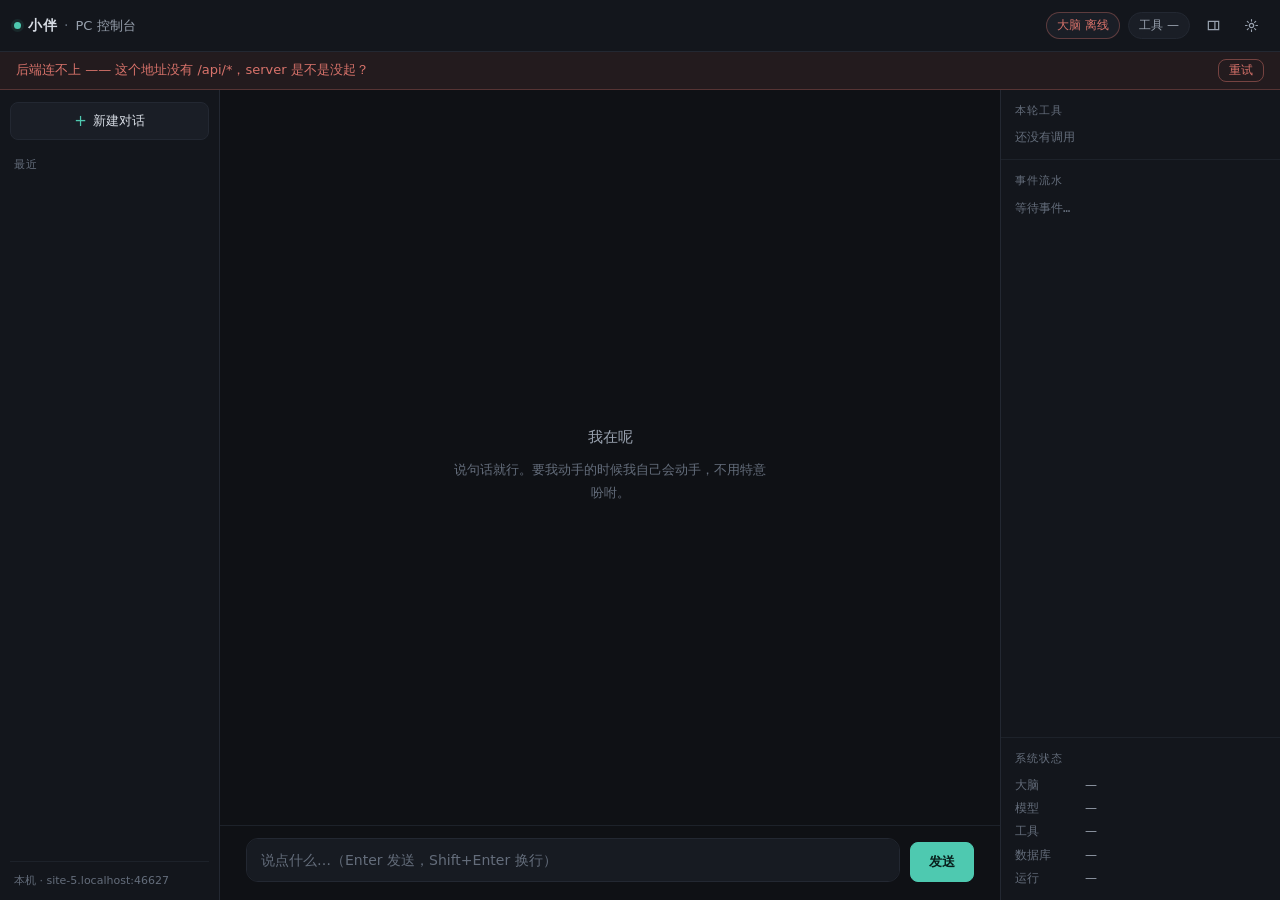
==== web/index.html @ 88ee0e14 "fix: 前端缓存导致改动不生效（no-cache头+WebView不缓存）+ 底部显示实际连接地址 + 清理测试会话" ====
<!doctype html>
<html lang="zh-CN">
<head>
<meta charset="utf-8">
<meta name="viewport" content="width=device-width, initial-scale=1">
<meta name="color-scheme" content="dark">
<title>小伴 · PC 控制台</title>
<link rel="icon" href="data:image/svg+xml,%3Csvg xmlns='http://www.w3.org/2000/svg' viewBox='0 0 16 16'%3E%3Crect width='16' height='16' rx='4' fill='%230f1115'/%3E%3Ccircle cx='8' cy='8' r='3' fill='%234ec9b0'/%3E%3C/svg%3E">
<link rel="manifest" href="./manifest.webmanifest">
<meta name="theme-color" content="#0f1115">
<meta name="mobile-web-app-capable" content="yes">
<meta name="apple-mobile-web-app-capable" content="yes">
<meta name="apple-mobile-web-app-status-bar-style" content="black-translucent">
<meta name="apple-mobile-web-app-title" content="小伴">
<link rel="apple-touch-icon" href="./apple-touch-icon.png">
<link rel="stylesheet" href="style.css">
</head>
<body>
<div id="app">

  <header class="topbar">
    <button class="icon-btn only-mobile" id="btn-sidebar" title="会话列表" aria-label="会话列表">
      <svg viewBox="0 0 16 16" width="15" height="15" aria-hidden="true"><path d="M2 4h12M2 8h12M2 12h12" stroke="currentColor" stroke-width="1.4" stroke-linecap="round"/></svg>
    </button>

    <div class="brand">
      <span class="brand-dot" aria-hidden="true"></span>
      <span class="brand-name">小伴</span>
      <span class="brand-sep">·</span>
      <span class="brand-sub">PC 控制台</span>
    </div>

    <div class="topbar-right">
      <span class="chip" id="chip-brain" title="大脑">大脑 —</span>
      <span class="chip" id="chip-tools" title="工具数">工具 —</span>
      <button class="icon-btn only-mid" id="btn-panel" title="活动面板" aria-label="活动面板">
        <svg viewBox="0 0 16 16" width="15" height="15" aria-hidden="true"><path d="M2.5 3.5h11v9h-11z M9.5 3.5v9" fill="none" stroke="currentColor" stroke-width="1.3"/></svg>
      </button>
      <button class="icon-btn" id="btn-settings" title="设置" aria-label="设置">
        <svg viewBox="0 0 16 16" width="15" height="15" aria-hidden="true"><circle cx="8" cy="8" r="2.3" fill="none" stroke="currentColor" stroke-width="1.3"/><path d="M8 1.6v1.7M8 12.7v1.7M1.6 8h1.7M12.7 8h1.7M3.5 3.5l1.2 1.2M11.3 11.3l1.2 1.2M12.5 3.5l-1.2 1.2M4.7 11.3l-1.2 1.2" stroke="currentColor" stroke-width="1.2" stroke-linecap="round"/></svg>
      </button>
    </div>
  </header>

  <div class="banner" id="banner" hidden>
    <span class="banner-text" id="banner-text"></span>
    <button class="banner-btn" id="banner-retry">重试</button>
  </div>

  <main class="layout">

    <aside class="sidebar" id="sidebar">
      <button class="new-btn" id="btn-new">
        <span class="plus" aria-hidden="true">+</span> 新建对话
      </button>
      <div class="side-label">最近</div>
      <div class="session-list" id="session-list"></div>
      <div class="side-foot" id="side-foot">连接中…</div>
    </aside>

    <section class="chat">
      <div class="stream" id="stream"></div>
      <div class="composer">
        <textarea id="input" rows="1" placeholder="说点什么…（Enter 发送，Shift+Enter 换行）" autocomplete="off"></textarea>
        <div class="composer-actions">
          <button class="btn ghost" id="btn-stop" hidden>停止</button>
          <button class="btn primary" id="btn-send">发送</button>
        </div>
      </div>
    </section>

    <aside class="panel" id="panel">
      <section class="panel-sec">
        <h3>本轮工具</h3>
        <div class="panel-list" id="panel-tools"><div class="panel-empty">还没有调用</div></div>
      </section>
      <section class="panel-sec grow">
        <h3>事件流水</h3>
        <div class="panel-list log" id="event-log"><div class="panel-empty">等待事件…</div></div>
      </section>
      <section class="panel-sec">
        <h3>系统状态</h3>
        <dl class="kv" id="sys-info">
          <dt>大脑</dt><dd id="kv-provider">—</dd>
          <dt>模型</dt><dd id="kv-model">—</dd>
          <dt>工具</dt><dd id="kv-tools">—</dd>
          <dt>数据库</dt><dd id="kv-db">—</dd>
          <dt>运行</dt><dd id="kv-uptime">—</dd>
        </dl>
      </section>
    </aside>

  </main>
</div>

<div class="drawer-mask" id="drawer-mask" hidden></div>

<aside class="drawer" id="settings" aria-hidden="true">
  <div class="drawer-head">
    <span>设置</span>
    <button class="icon-btn" id="btn-settings-close" title="关闭" aria-label="关闭">
      <svg viewBox="0 0 16 16" width="14" height="14" aria-hidden="true"><path d="M3.5 3.5l9 9M12.5 3.5l-9 9" stroke="currentColor" stroke-width="1.4" stroke-linecap="round"/></svg>
    </button>
  </div>

  <div class="drawer-body">
    <label class="field">
      <span class="field-label">模型</span>
      <input id="cfg-model" list="model-options" placeholder="任意模型名，例如 deepseek/deepseek-flash" spellcheck="false">
      <datalist id="model-options">
        <option value="deepseek/deepseek-flash"></option>
        <option value="deepseek/deepseek-chat"></option>
        <option value="qwen2.5:7b"></option>
        <option value="gpt-4o-mini"></option>
      </datalist>
    </label>

    <div class="field">
      <span class="field-label">推理档位</span>
      <div class="seg" id="seg-reasoning">
        <button type="button" data-reasoning="none">none</button>
        <button type="button" data-reasoning="high">high</button>
        <button type="button" data-reasoning="max">max</button>
      </div>
    </div>

    <label class="field">
      <span class="field-label">访问令牌 <em>（留空 = 不带 X-PC-Token）</em></span>
      <input id="cfg-token" placeholder="server.auth_token" spellcheck="false" autocomplete="off">
    </label>

    <div class="field">
      <span class="field-label">当前</span>
      <dl class="kv">
        <dt>provider</dt><dd id="cfg-provider">—</dd>
        <dt>模型</dt><dd id="cfg-model-cur">—</dd>
        <dt>工具</dt><dd id="cfg-tools">—</dd>
        <dt>数据库</dt><dd id="cfg-db">—</dd>
      </dl>
    </div>

    <button class="btn primary wide" id="btn-save">保存</button>
    <p class="hint">只改大脑的模型与推理档位，其它配置请手改 <code>config/config.json</code>。</p>

    <div class="field">
      <span class="field-label">GitHub 账户 <span id="gh-status" class="muted" style="float:right;font-size:11px">读取中…</span></span>
      <div class="muted" id="gh-hint" style="font-size:11px;margin-top:4px"></div>
    </div>

    <div class="field">
      <span class="field-label">搜 GitHub 插件</span>
      <div class="plugin-install-row">
        <input id="gh-search" placeholder="关键词，如 memory / voice / esp32" spellcheck="false" autocomplete="off">
        <button class="btn primary" id="btn-gh-search">搜索</button>
      </div>
      <div class="plugin-list" id="gh-results"><div class="muted">输入关键词搜 GitHub 上的开源插件</div></div>
    </div>

    <div class="field">
      <span class="field-label">插件市场 <button class="link-btn" id="btn-market-refresh" type="button" style="float:right;font-size:11px;background:none;border:none;color:#4ec9b0;cursor:pointer">刷新</button></span>
      <div class="plugin-list" id="market-list"><div class="muted">点「刷新」加载开源插件</div></div>
    </div>

    <div class="field">
      <span class="field-label">GitHub 插件（手动安装）</span>
      <div class="plugin-install-row">
        <input id="plugin-spec" placeholder="owner/repo 或 GitHub 链接" spellcheck="false" autocomplete="off">
        <button class="btn primary" id="btn-plugin-install">安装</button>
      </div>
      <div class="plugin-list" id="plugin-list"><div class="muted">还没有安装任何插件</div></div>
    </div>
  </div>
</aside>

<div class="toast" id="toast" hidden></div>

<script>
  if ('serviceWorker' in navigator) {
    window.addEventListener('load', function () {
      navigator.serviceWorker.register('./sw.js').catch(function () {});
    });
  }
</script>
<script src="app.js"></script>
</body>
</html>
---- web/style.css ----
/* 小伴 · PC 控制台 —— 深色，青绿主色，无渐变无毛玻璃 */

:root {
  --bg:            #0f1115;
  --bg-rail:       #13161c;
  --bg-panel:      #14171e;
  --bg-raise:      #1a1e26;
  --bg-hover:      #1f242e;
  --bg-input:      #171b22;

  --line:          #232832;
  --line-soft:     #1d222a;

  --fg:            #d7dce4;
  --fg-dim:        #98a1ae;
  --fg-faint:      #646d7b;

  --accent:        #4ec9b0;
  --accent-soft:   #2a4f49;
  --accent-wash:   rgba(78, 201, 176, 0.10);
  --warn:          #d9a05b;
  --danger:        #d9736b;
  --danger-wash:   rgba(217, 115, 107, 0.10);

  --r:             12px;
  --r-sm:          8px;
  --font:          system-ui, "Microsoft YaHei", "PingFang SC", sans-serif;
  --mono:          ui-monospace, "Cascadia Mono", Consolas, monospace;

  --sidebar-w:     220px;
  --panel-w:       280px;
}

* { box-sizing: border-box; }

html, body {
  height: 100%;
  margin: 0;
}

body {
  background: var(--bg);
  color: var(--fg);
  font-family: var(--font);
  font-size: 14px;
  line-height: 1.6;
  -webkit-font-smoothing: antialiased;
  overflow: hidden;
}

button { font-family: inherit; font-size: inherit; color: inherit; cursor: pointer; }
h1, h2, h3 { margin: 0; font-weight: 600; }
code { font-family: var(--mono); font-size: 0.92em; }

#app {
  display: flex;
  flex-direction: column;
  height: 100%;
}

/* ---------------------------------------------------------------- 顶栏 */

.topbar {
  flex: 0 0 auto;
  display: flex;
  align-items: center;
  gap: 10px;
  height: 52px;
  padding: 0 14px;
  background: var(--bg-rail);
  border-bottom: 1px solid var(--line);
}

.brand {
  display: flex;
  align-items: baseline;
  gap: 7px;
  margin-right: auto;
  min-width: 0;
}

.brand-dot {
  width: 7px; height: 7px;
  border-radius: 50%;
  background: var(--accent);
  align-self: center;
  box-shadow: 0 0 0 3px var(--accent-wash);
}

.brand-name { font-weight: 600; letter-spacing: 0.5px; }
.brand-sep  { color: var(--fg-faint); }
.brand-sub  { color: var(--fg-dim); font-size: 13px; }

.topbar-right {
  display: flex;
  align-items: center;
  gap: 8px;
}

.chip {
  font-size: 12px;
  color: var(--fg-dim);
  background: var(--bg-raise);
  border: 1px solid var(--line);
  border-radius: 999px;
  padding: 3px 10px;
  white-space: nowrap;
  max-width: 210px;
  overflow: hidden;
  text-overflow: ellipsis;
}
.chip.ok  { color: var(--accent); border-color: var(--accent-soft); }
.chip.bad { color: var(--danger); border-color: rgba(217,115,107,0.35); }

.icon-btn {
  display: inline-flex;
  align-items: center;
  justify-content: center;
  width: 30px; height: 30px;
  background: transparent;
  border: 1px solid transparent;
  border-radius: var(--r-sm);
  color: var(--fg-dim);
}
.icon-btn:hover { background: var(--bg-hover); color: var(--fg); }

/* ---------------------------------------------------------------- 断线横幅 */

.banner {
  flex: 0 0 auto;
  display: flex;
  align-items: center;
  gap: 10px;
  padding: 7px 16px;
  background: var(--danger-wash);
  border-bottom: 1px solid rgba(217,115,107,0.28);
  color: var(--danger);
  font-size: 13px;
}
.banner[hidden] { display: none; }
.banner-text { flex: 1; min-width: 0; }
.banner-btn {
  background: transparent;
  border: 1px solid rgba(217,115,107,0.45);
  border-radius: var(--r-sm);
  color: var(--danger);
  padding: 2px 10px;
  font-size: 12px;
}
.banner-btn:hover { background: rgba(217,115,107,0.16); }

/* ---------------------------------------------------------------- 三栏 */

.layout {
  flex: 1 1 auto;
  display: grid;
  grid-template-columns: var(--sidebar-w) minmax(0, 1fr) var(--panel-w);
  min-height: 0;
}

/* ---------------------------------------------------------------- 左栏 */

.sidebar {
  display: flex;
  flex-direction: column;
  min-height: 0;
  background: var(--bg-rail);
  border-right: 1px solid var(--line);
  padding: 12px 10px 8px;
}

.new-btn {
  display: flex;
  align-items: center;
  justify-content: center;
  gap: 6px;
  width: 100%;
  padding: 9px 10px;
  background: var(--bg-raise);
  border: 1px solid var(--line);
  border-radius: var(--r-sm);
  color: var(--fg);
  font-size: 13px;
}
.new-btn:hover { background: var(--bg-hover); border-color: var(--accent-soft); color: var(--accent); }
.new-btn .plus { font-size: 15px; line-height: 1; color: var(--accent); }

.side-label {
  margin: 16px 4px 6px;
  font-size: 11px;
  letter-spacing: 1px;
  color: var(--fg-faint);
  text-transform: uppercase;
}

.session-list {
  flex: 1 1 auto;
  overflow-y: auto;
  min-height: 0;
  margin: 0 -4px;
  padding: 0 4px;
}

.session-item {
  display: flex;
  align-items: center;
  gap: 6px;
  padding: 8px 9px;
  margin-bottom: 2px;
  border-radius: var(--r-sm);
  border: 1px solid transparent;
  cursor: pointer;
  color: var(--fg-dim);
  font-size: 13px;
}
.session-item:hover { background: var(--bg-hover); color: var(--fg); }
.session-item.active {
  background: var(--accent-wash);
  border-color: var(--accent-soft);
  color: var(--fg);
}
.session-item .st {
  flex: 1 1 auto;
  min-width: 0;
  overflow: hidden;
  text-overflow: ellipsis;
  white-space: nowrap;
}
.session-item .sm {
  flex: 0 0 auto;
  font-size: 11px;
  color: var(--fg-faint);
}
.session-item .del {
  flex: 0 0 auto;
  width: 18px; height: 18px;
  display: none;
  align-items: center;
  justify-content: center;
  border: 0; background: transparent;
  border-radius: 4px;
  color: var(--fg-faint);
  font-size: 14px;
  line-height: 1;
}
.session-item:hover .del { display: flex; }
.session-item .del:hover { background: rgba(217,115,107,0.18); color: var(--danger); }

.side-foot {
  flex: 0 0 auto;
  padding: 10px 4px 2px;
  font-size: 11px;
  color: var(--fg-faint);
  border-top: 1px solid var(--line-soft);
  margin-top: 8px;
  overflow: hidden;
  text-overflow: ellipsis;
  white-space: nowrap;
}

/* ---------------------------------------------------------------- 中栏 */

.chat {
  display: flex;
  flex-direction: column;
  min-width: 0;
  min-height: 0;
  background: var(--bg);
}

.stream {
  flex: 1 1 auto;
  overflow-y: auto;
  padding: 22px 26px 8px;
  min-height: 0;
  scroll-behavior: smooth;
}

.empty {
  height: 100%;
  display: flex;
  flex-direction: column;
  align-items: center;
  justify-content: center;
  gap: 10px;
  color: var(--fg-faint);
  text-align: center;
}
.empty .empty-title { font-size: 15px; color: var(--fg-dim); }
.empty .empty-sub { font-size: 12.5px; max-width: 320px; line-height: 1.8; }

.row { display: flex; margin-bottom: 12px; }
.row.user { justify-content: flex-end; }
.row.bot  { justify-content: flex-start; }

/* 气泡：小伴没有头像框，就是一段浅底的话 */
.bubble {
  max-width: 72%;
  padding: 9px 14px;
  border-radius: var(--r);
  white-space: pre-wrap;
  word-break: break-word;
  overflow-wrap: anywhere;
}
.row.bot .bubble {
  background: var(--bg-raise);
  color: var(--fg);
  border-bottom-left-radius: 4px;
}
.row.user .bubble {
  background: var(--accent-wash);
  border: 1px solid var(--accent-soft);
  color: #d9efe9;
  border-bottom-right-radius: 4px;
}
.bubble:empty::after {
  content: "";
  display: inline-block;
  width: 6px; height: 14px;
  vertical-align: -2px;
  background: var(--accent);
  animation: caret 1s steps(1) infinite;
}
@keyframes caret { 50% { opacity: 0; } }

/* 思考小条：可折叠，默认收起 */
.think {
  margin: 0 0 10px;
  max-width: 72%;
}
.think > summary {
  display: inline-flex;
  align-items: center;
  gap: 6px;
  list-style: none;
  cursor: pointer;
  font-size: 12px;
  color: var(--fg-faint);
  padding: 2px 8px 2px 0;
  user-select: none;
}
.think > summary::-webkit-details-marker { display: none; }
.think > summary:hover { color: var(--fg-dim); }
.think > summary::before {
  content: "";
  width: 5px; height: 5px;
  border-radius: 50%;
  background: var(--fg-faint);
}
.think[open] > summary::before { background: var(--accent); }
.think-body {
  margin-top: 4px;
  padding: 8px 12px;
  border-left: 2px solid var(--line);
  color: var(--fg-dim);
  font-size: 12.5px;
  line-height: 1.75;
  white-space: pre-wrap;
  word-break: break-word;
  overflow-wrap: anywhere;
}

/* 工具卡片：灰色小条，不是气泡 */
.tool {
  margin: 0 0 8px;
  max-width: 72%;
  background: var(--bg-panel);
  border: 1px solid var(--line);
  border-radius: var(--r-sm);
  font-size: 12.5px;
  overflow: hidden;
}
.tool-head {
  display: flex;
  align-items: center;
  gap: 7px;
  padding: 7px 11px;
  color: var(--fg-dim);
  cursor: pointer;
  user-select: none;
}
.tool-head:hover { background: var(--bg-hover); }
.tool-ico { flex: 0 0 auto; font-size: 12px; }
.tool-name {
  flex: 1 1 auto;
  min-width: 0;
  overflow: hidden;
  text-overflow: ellipsis;
  white-space: nowrap;
}
.tool-name b { font-weight: 500; color: var(--fg); }
.tool-meta { flex: 0 0 auto; font-size: 11.5px; color: var(--fg-faint); font-variant-numeric: tabular-nums; }
.tool.done-ok   .tool-ico { color: var(--accent); }
.tool.done-fail .tool-ico { color: var(--danger); }
.tool.done-fail { border-color: rgba(217,115,107,0.3); }
.tool.pending .tool-ico { color: var(--warn); animation: pulse 1.4s ease-in-out infinite; }
@keyframes pulse { 50% { opacity: 0.35; } }

.tool-body {
  display: none;
  padding: 2px 11px 9px;
  border-top: 1px solid var(--line-soft);
}
.tool.open .tool-body { display: block; }
.tool-sec {
  margin-top: 7px;
  font-size: 11px;
  letter-spacing: 0.6px;
  color: var(--fg-faint);
  text-transform: uppercase;
}
.tool-pre {
  margin: 3px 0 0;
  padding: 7px 9px;
  background: var(--bg);
  border: 1px solid var(--line-soft);
  border-radius: 6px;
  font-family: var(--mono);
  font-size: 11.5px;
  line-height: 1.6;
  color: var(--fg-dim);
  white-space: pre-wrap;
  word-break: break-word;
  overflow-wrap: anywhere;
  max-height: 220px;
  overflow: auto;
}

/* 确认卡片 */
.approval {
  margin: 0 0 12px;
  max-width: 72%;
  background: var(--bg-raise);
  border: 1px solid rgba(217,160,91,0.4);
  border-left: 3px solid var(--warn);
  border-radius: var(--r-sm);
  padding: 11px 14px;
}
.approval-say {
  color: var(--fg);
  font-size: 13.5px;
  line-height: 1.7;
  white-space: pre-wrap;
  word-break: break-word;
}
.approval-args {
  margin-top: 8px;
  font-family: var(--mono);
  font-size: 11.5px;
  color: var(--fg-faint);
  white-space: pre-wrap;
  word-break: break-word;
  overflow-wrap: anywhere;
  max-height: 90px;
  overflow: auto;
}
.approval-acts {
  display: flex;
  gap: 8px;
  margin-top: 11px;
}
.approval.settled { border-left-color: var(--line); opacity: 0.62; }
.approval.settled .approval-acts { display: none; }
.approval-verdict {
  margin-top: 9px;
  font-size: 12px;
  color: var(--fg-dim);
}
.approval-verdict.ok { color: var(--accent); }
.approval-verdict.no { color: var(--fg-faint); }

/* 错误条 */
.errbar {
  margin: 0 0 12px;
  max-width: 72%;
  padding: 8px 12px;
  background: var(--danger-wash);
  border: 1px solid rgba(217,115,107,0.32);
  border-radius: var(--r-sm);
  color: var(--danger);
  font-size: 12.5px;
  line-height: 1.65;
  white-space: pre-wrap;
  word-break: break-word;
}

.sysline {
  margin: 4px 0 12px;
  font-size: 11.5px;
  color: var(--fg-faint);
  font-variant-numeric: tabular-nums;
}

/* ---------------------------------------------------------------- 输入区 */

.composer {
  flex: 0 0 auto;
  display: flex;
  align-items: flex-end;
  gap: 10px;
  padding: 12px 26px 18px;
  border-top: 1px solid var(--line-soft);
  background: var(--bg);
}

#input {
  flex: 1 1 auto;
  min-height: 44px;
  max-height: 180px;
  resize: none;
  padding: 11px 14px;
  background: var(--bg-input);
  border: 1px solid var(--line);
  border-radius: var(--r);
  color: var(--fg);
  font-family: inherit;
  font-size: 14px;
  line-height: 1.5;
  outline: none;
  overflow-y: auto;
}
#input:focus { border-color: var(--accent-soft); }
#input::placeholder { color: var(--fg-faint); }
#input:disabled { opacity: 0.55; }

.composer-actions { display: flex; gap: 8px; }

.btn {
  padding: 10px 18px;
  border-radius: var(--r-sm);
  border: 1px solid var(--line);
  background: var(--bg-raise);
  color: var(--fg);
  font-size: 13px;
  white-space: nowrap;
}
.btn:hover:not(:disabled) { background: var(--bg-hover); }
.btn:disabled { opacity: 0.45; cursor: not-allowed; }
.btn.primary {
  background: var(--accent);
  border-color: var(--accent);
  color: #08201c;
  font-weight: 600;
}
.btn.primary:hover:not(:disabled) { background: #5fd8be; }
.btn.ghost { color: var(--fg-dim); }
.btn.ghost:hover:not(:disabled) { color: var(--danger); border-color: rgba(217,115,107,0.35); }
.btn.sm { padding: 6px 13px; font-size: 12.5px; }
.btn.wide { width: 100%; }

/* ---------------------------------------------------------------- 右栏 */

.panel {
  display: flex;
  flex-direction: column;
  min-height: 0;
  background: var(--bg-rail);
  border-left: 1px solid var(--line);
  overflow: hidden;
}

.panel-sec {
  flex: 0 0 auto;
  padding: 12px 14px;
  border-bottom: 1px solid var(--line-soft);
  min-height: 0;
  display: flex;
  flex-direction: column;
}
.panel-sec.grow { flex: 1 1 auto; }
.panel-sec:last-child { border-bottom: 0; }

.panel-sec h3 {
  font-size: 11px;
  letter-spacing: 1px;
  text-transform: uppercase;
  color: var(--fg-faint);
  margin-bottom: 8px;
  font-weight: 500;
}

.panel-list {
  overflow-y: auto;
  min-height: 0;
  font-size: 12.5px;
  color: var(--fg-dim);
}
.panel-sec.grow .panel-list { flex: 1 1 auto; }

.panel-empty { color: var(--fg-faint); font-size: 12px; }

.ptool {
  display: flex;
  align-items: center;
  gap: 7px;
  padding: 5px 0;
  border-bottom: 1px dashed var(--line-soft);
}
.ptool:last-child { border-bottom: 0; }
.ptool .pi { flex: 0 0 auto; font-size: 11px; }
.ptool .pn {
  flex: 1 1 auto;
  min-width: 0;
  overflow: hidden;
  text-overflow: ellipsis;
  white-space: nowrap;
}
.ptool .pm { flex: 0 0 auto; font-size: 11px; color: var(--fg-faint); font-variant-numeric: tabular-nums; }
.ptool.ok .pi { color: var(--accent); }
.ptool.fail .pi { color: var(--danger); }
.ptool.run .pi { color: var(--warn); }

.log { font-family: var(--mono); font-size: 11.5px; line-height: 1.9; }
.log .ev { display: flex; gap: 7px; }
.log .ev-k { flex: 0 0 auto; width: 62px; color: var(--accent); }
.log .ev-k.e-thinking { color: var(--fg-faint); }
.log .ev-k.e-content  { color: var(--accent); }
.log .ev-k.e-tool_call, .log .ev-k.e-tool_result { color: var(--warn); }
.log .ev-k.e-approval { color: var(--warn); }
.log .ev-k.e-error    { color: var(--danger); }
.log .ev-k.e-turn_end, .log .ev-k.e-session { color: var(--fg-faint); }
.log .ev-v {
  flex: 1 1 auto;
  min-width: 0;
  color: var(--fg-dim);
  overflow: hidden;
  text-overflow: ellipsis;
  white-space: nowrap;
}

.kv {
  display: grid;
  grid-template-columns: 62px minmax(0, 1fr);
  gap: 4px 8px;
  margin: 0;
  font-size: 12px;
}
.kv dt { color: var(--fg-faint); }
.kv dd {
  margin: 0;
  color: var(--fg-dim);
  overflow: hidden;
  text-overflow: ellipsis;
  white-space: nowrap;
  font-variant-numeric: tabular-nums;
}

/* ---------------------------------------------------------------- 设置抽屉 */

.drawer-mask {
  position: fixed;
  inset: 0;
  background: rgba(0, 0, 0, 0.5);
  z-index: 40;
}
.drawer-mask[hidden] { display: none; }

.drawer {
  position: fixed;
  top: 0; right: 0;
  width: 340px;
  max-width: 88vw;
  height: 100%;
  background: var(--bg-panel);
  border-left: 1px solid var(--line);
  z-index: 50;
  transform: translateX(102%);
  transition: transform 0.22s ease;
  display: flex;
  flex-direction: column;
}
.drawer.open { transform: translateX(0); }

.drawer-head {
  flex: 0 0 auto;
  display: flex;
  align-items: center;
  justify-content: space-between;
  height: 52px;
  padding: 0 14px;
  border-bottom: 1px solid var(--line);
  font-size: 14px;
  font-weight: 600;
}

.drawer-body {
  flex: 1 1 auto;
  overflow-y: auto;
  padding: 18px 16px 26px;
}

.field { display: block; margin-bottom: 20px; }
.field-label {
  display: block;
  margin-bottom: 7px;
  font-size: 12px;
  color: var(--fg-dim);
}
.field-label em { font-style: normal; color: var(--fg-faint); }

.field input {
  width: 100%;
  padding: 9px 11px;
  background: var(--bg-input);
  border: 1px solid var(--line);
  border-radius: var(--r-sm);
  color: var(--fg);
  font-family: inherit;
  font-size: 13px;
  outline: none;
}
.field input:focus { border-color: var(--accent-soft); }

.seg {
  display: grid;
  grid-template-columns: repeat(3, 1fr);
  gap: 6px;
}
.seg button {
  padding: 8px 4px;
  background: var(--bg-input);
  border: 1px solid var(--line);
  border-radius: var(--r-sm);
  color: var(--fg-dim);
  font-size: 12.5px;
  font-family: var(--mono);
}
.seg button:hover { background: var(--bg-hover); }
.seg button.on {
  background: var(--accent-wash);
  border-color: var(--accent-soft);
  color: var(--accent);
}

.hint {
  margin: 14px 0 0;
  font-size: 11.5px;
  line-height: 1.8;
  color: var(--fg-faint);
}

/* ---------------------------------------------------------------- toast */

.toast {
  position: fixed;
  left: 50%;
  bottom: 30px;
  transform: translateX(-50%);
  padding: 9px 18px;
  background: var(--bg-raise);
  border: 1px solid var(--line);
  border-radius: 999px;
  color: var(--fg);
  font-size: 12.5px;
  z-index: 60;
  box-shadow: 0 6px 22px rgba(0, 0, 0, 0.45);
}
.toast[hidden] { display: none; }

/* ---------------------------------------------------------------- 响应式 */

.only-mobile { display: none; }

@media (max-width: 1180px) {
  :root { --panel-w: 250px; }
}

@media (max-width: 1020px) {
  .layout { grid-template-columns: var(--sidebar-w) minmax(0, 1fr); }
  .panel {
    position: fixed;
    top: 52px; right: 0;
    width: 300px;
    height: calc(100% - 52px);
    z-index: 30;
    transform: translateX(102%);
    transition: transform 0.2s ease;
    border-left: 1px solid var(--line);
  }
  .panel.open { transform: translateX(0); }
  .only-mid { display: inline-flex; }
}

@media (max-width: 720px) {
  :root { --sidebar-w: 0px; }
  .only-mobile { display: inline-flex; }
  .brand-sub { display: none; }
  .brand-sep { display: none; }
  .chip { display: none; }

  .layout { grid-template-columns: minmax(0, 1fr); }

  .sidebar {
    position: fixed;
    top: 52px; left: 0;
    width: 240px;
    height: calc(100% - 52px);
    z-index: 35;
    transform: translateX(-102%);
    transition: transform 0.2s ease;
  }
  .sidebar.open { transform: translateX(0); }

  .stream { padding: 16px 14px 6px; }
  .composer { padding: 10px 14px 14px; }
  .bubble, .tool, .approval, .errbar, .think { max-width: 88%; }
  .btn { padding: 10px 14px; }
}

@media (prefers-reduced-motion: reduce) {
  .stream { scroll-behavior: auto; }
  .drawer, .panel, .sidebar { transition: none; }
  .tool.pending .tool-ico { animation: none; }
}

/* 滚动条 */
::-webkit-scrollbar { width: 9px; height: 9px; }
::-webkit-scrollbar-track { background: transparent; }
::-webkit-scrollbar-thumb {
  background: #262c36;
  border-radius: 5px;
  border: 2px solid transparent;
  background-clip: padding-box;
}
::-webkit-scrollbar-thumb:hover { background: #333b47; background-clip: padding-box; }

.plugin-install-row { display:flex; gap:6px; }
.plugin-install-row input { flex:1; min-width:0; }
.plugin-list { margin-top:8px; display:flex; flex-direction:column; gap:6px; }
.plugin-item { display:flex; align-items:center; gap:8px; padding:6px 8px; border:1px solid var(--line,#2a2e38); border-radius:6px; font-size:12px; }
.plugin-item .pi-name { font-weight:600; }
.plugin-item .pi-meta { color:var(--muted,#8a93a5); flex:1; min-width:0; overflow:hidden; text-overflow:ellipsis; white-space:nowrap; }
.plugin-item .pi-x { background:none; border:none; color:var(--err,#e05555); cursor:pointer; font-size:12px; }

/* ---------------- 移动端 / PWA 优化（2026-11-02） ---------------- */
@media (max-width: 720px) {
  /* 用动态视口高度，避免手机浏览器地址栏吃掉底部 */
  html, body { height: 100dvh; }

  /* 刘海屏安全区 */
  .topbar { padding-top: env(safe-area-inset-top, 0); }
  .composer { padding-bottom: calc(14px + env(safe-area-inset-bottom, 0)); }
  .sidebar { padding-bottom: env(safe-area-inset-bottom, 0); }

  /* 触控目标放大 */
  .icon-btn { min-width: 40px; min-height: 40px; }
  .btn { min-height: 42px; }
  .tab, .session-item { min-height: 44px; }

  /* 输入框 16px 防 iOS 聚焦缩放 */
  #input { font-size: 16px; }

  /* 气泡更宽一点，别浪费窄屏 */
  .bubble, .tool, .approval, .errbar, .think { max-width: 92%; }

  /* 顶部更紧凑 */
  .topbar { min-height: 48px; }
  .brand-name { font-size: 15px; }
}

/* 独立 App 模式（添加到主屏幕后） */
@media (display-mode: standalone) {
  .topbar { padding-top: env(safe-area-inset-top, 0); }
}
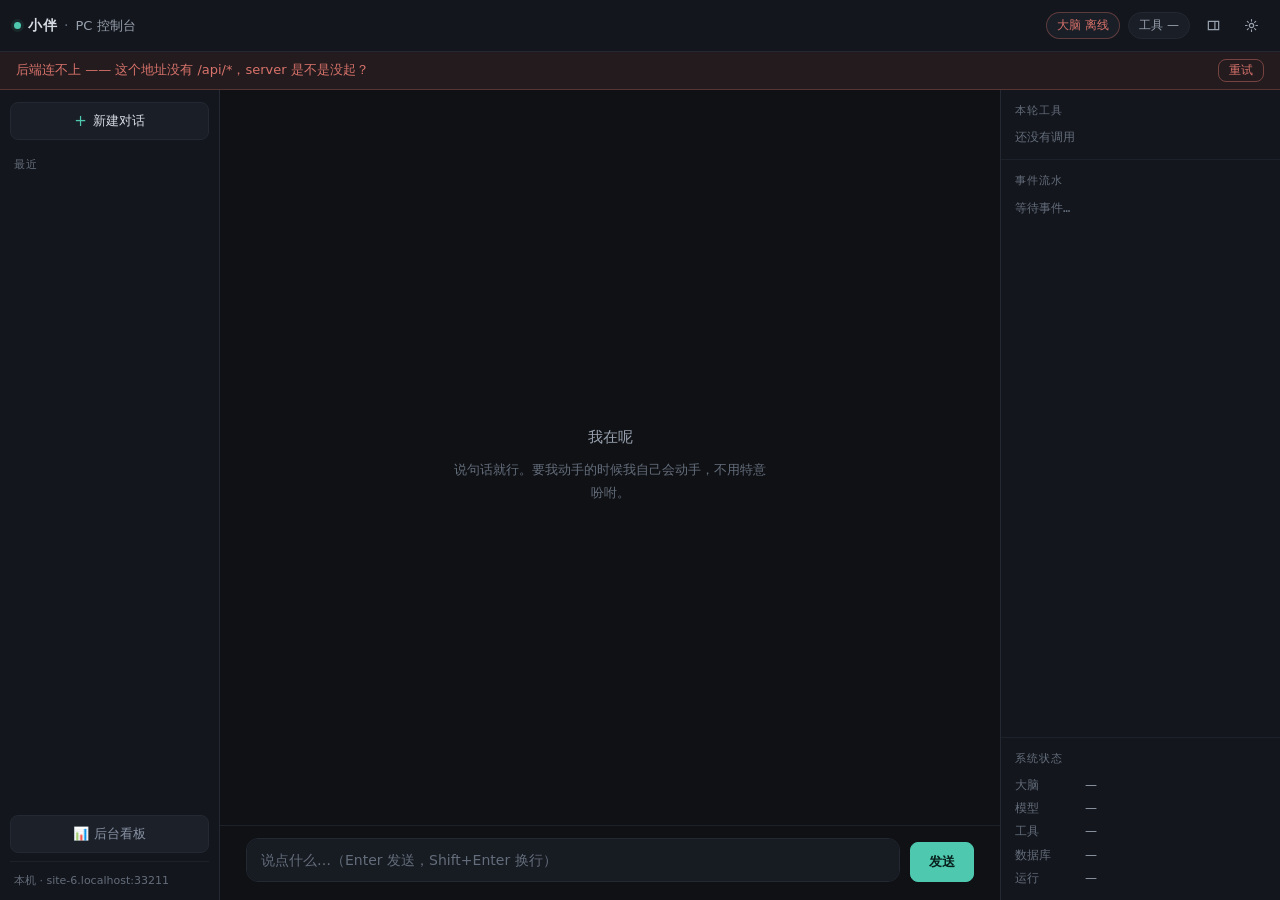
==== commit 3e15ca60: "feat: 后台看板（终端在线/工具使用TOP/日志/指令队列）" ====
--- a/web/index.html
+++ b/web/index.html
@@ -55,6 +55,7 @@
       </button>
       <div class="side-label">最近</div>
       <div class="session-list" id="session-list"></div>
+      <button class="new-btn" id="btn-dashboard" type="button" style="margin-top:8px;background:#1b2029;color:#8a93a5">📊 后台看板</button>
       <div class="side-foot" id="side-foot">连接中…</div>
     </aside>
 
@@ -91,6 +92,16 @@
     </aside>
 
   </main>
+
+  <div id="dash" hidden style="position:fixed;inset:0;z-index:60;background:rgba(0,0,0,.72);overflow:auto;padding:24px">
+    <div style="max-width:900px;margin:0 auto;background:#0f1115;border:1px solid #232936;border-radius:12px;padding:20px">
+      <div style="display:flex;justify-content:space-between;align-items:center;margin-bottom:16px">
+        <strong style="color:#e6e9ef;font-size:16px">小伴 · 后台看板</strong>
+        <button class="btn ghost" id="dash-close" type="button">关闭</button>
+      </div>
+      <div id="dash-body" style="color:#c8cdd8;font-size:13px;line-height:1.7">加载中…</div>
+    </div>
+  </div>
 </div>
 
 <div class="drawer-mask" id="drawer-mask" hidden></div>
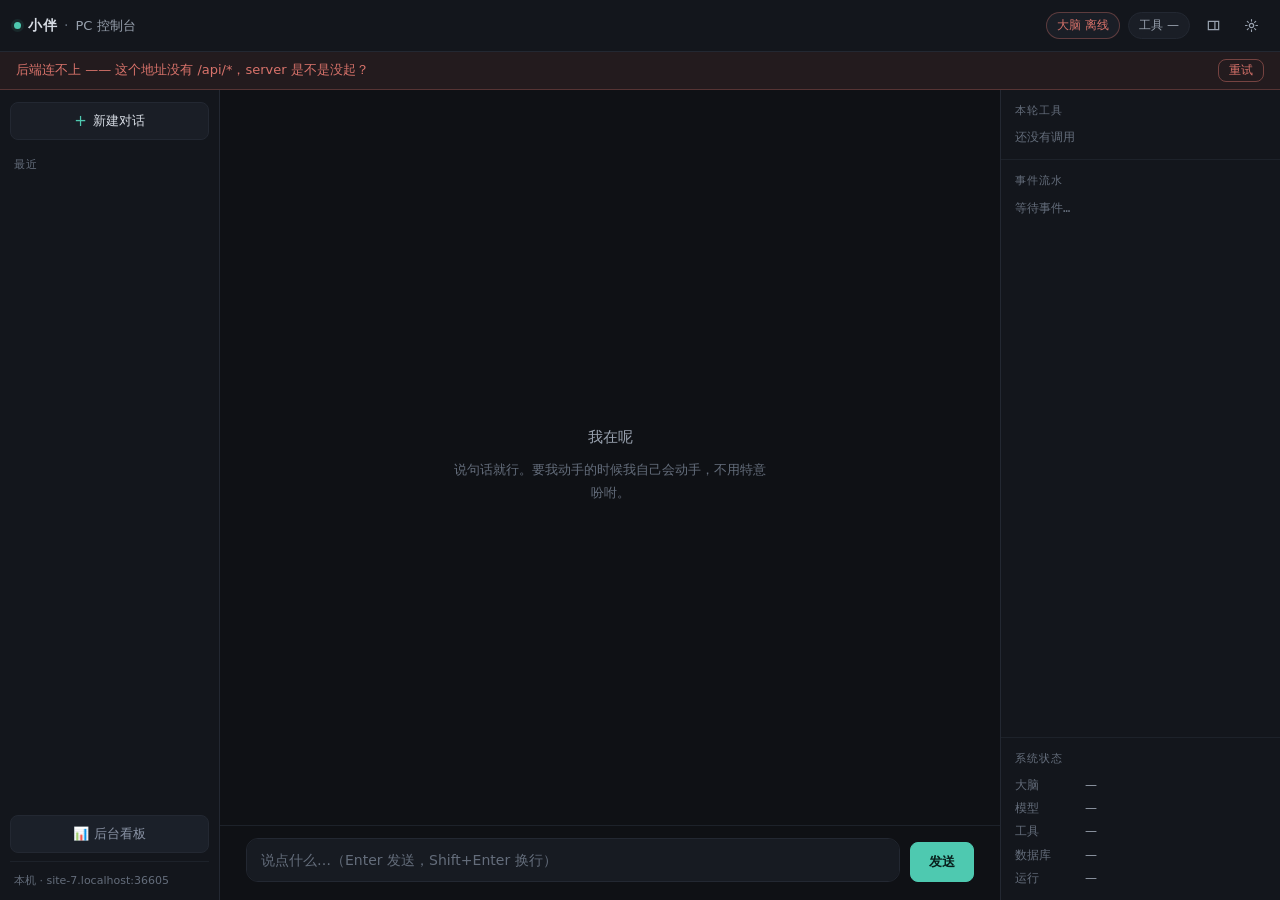
==== commit 641dc2f5: "test" ====
--- a/web/index.html
+++ b/web/index.html
@@ -99,6 +99,14 @@
         <strong style="color:#e6e9ef;font-size:16px">小伴 · 后台看板</strong>
         <button class="btn ghost" id="dash-close" type="button">关闭</button>
       </div>
+      <div id="dash-admin-bar" style="margin-bottom:14px;padding:10px;background:#161a21;border-radius:8px;display:none">
+        <div style="color:#e0a355;font-size:12px;margin-bottom:6px">后台需要管理令牌（只在这台电脑上填一次）</div>
+        <div style="display:flex;gap:8px">
+          <input id="dash-admin-input" placeholder="admin_token" style="flex:1;background:#0f1115;border:1px solid #2a2e38;color:#e6e9ef;border-radius:6px;padding:8px" autocomplete="off">
+          <button class="btn primary" id="dash-admin-save" type="button">保存</button>
+        </div>
+      </div>
+      <div id="dash-consent" style="margin-bottom:16px"></div>
       <div id="dash-body" style="color:#c8cdd8;font-size:13px;line-height:1.7">加载中…</div>
     </div>
   </div>
--- a/web/style.css
+++ b/web/style.css
@@ -827,10 +827,26 @@
 .plugin-install-row { display:flex; gap:6px; }
 .plugin-install-row input { flex:1; min-width:0; }
 .plugin-list { margin-top:8px; display:flex; flex-direction:column; gap:6px; }
-.plugin-item { display:flex; align-items:center; gap:8px; padding:6px 8px; border:1px solid var(--line,#2a2e38); border-radius:6px; font-size:12px; }
-.plugin-item .pi-name { font-weight:600; }
-.plugin-item .pi-meta { color:var(--muted,#8a93a5); flex:1; min-width:0; overflow:hidden; text-overflow:ellipsis; white-space:nowrap; }
+/* 插件条目：仓库名/描述长的时候要能换行看完，不能截断 */
+.plugin-item {
+  display: flex; flex-wrap: wrap; align-items: flex-start; gap: 4px 8px;
+  padding: 8px; border: 1px solid var(--line,#2a2e38); border-radius: 6px;
+  font-size: 12px; line-height: 1.5;
+}
+.plugin-item .pi-name {
+  font-weight: 600; flex: 1 1 100%; min-width: 0;
+  word-break: break-all; overflow-wrap: anywhere;
+  color: #e6e9ef;
+}
+.plugin-item .pi-meta {
+  color: var(--muted,#8a93a5); flex: 1 1 100%; min-width: 0;
+  white-space: normal; word-break: break-word; overflow-wrap: anywhere;
+}
 .plugin-item .pi-x { background:none; border:none; color:var(--err,#e05555); cursor:pointer; font-size:12px; }
+
+/* GitHub 搜索结果：名字 + 描述分行显示，给足高度 */
+#gh-results .plugin-item { align-items: stretch; }
+#gh-results .plugin-item > button { align-self: flex-start; margin-left: auto; }
 
 /* ---------------- 移动端 / PWA 优化（2026-11-02） ---------------- */
 @media (max-width: 720px) {
@@ -862,3 +878,13 @@
 @media (display-mode: standalone) {
   .topbar { padding-top: env(safe-area-inset-top, 0); }
 }
+
+/* 主动消息气泡：和普通回复区分开 */
+.bubble.proactive {
+  border-left: 2px solid #4ec9b0;
+  background: rgba(78, 201, 176, 0.06);
+}
+.bubble.proactive.alert {
+  border-left-color: #e0a355;
+  background: rgba(224, 163, 85, 0.08);
+}
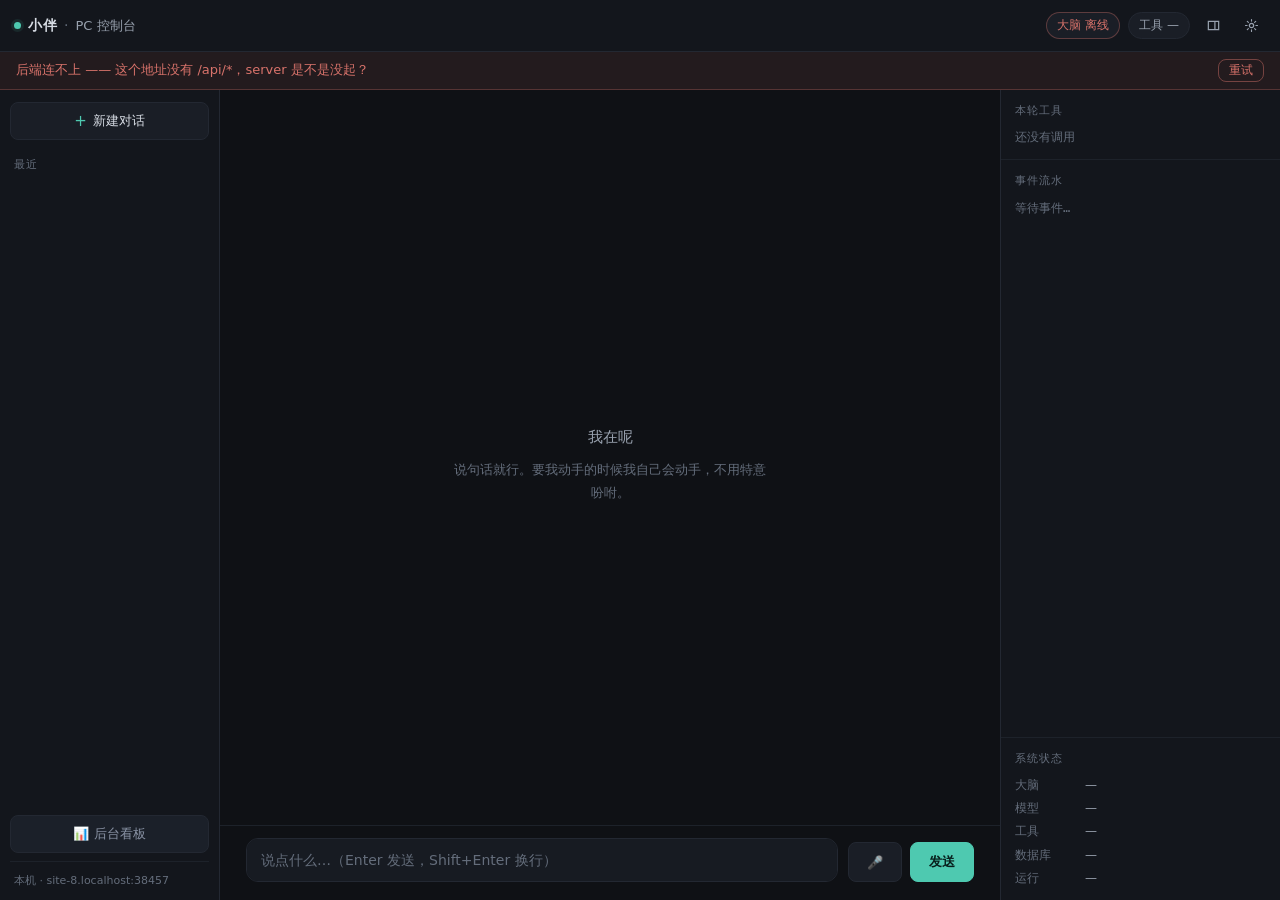
==== commit 1e382927: "feat: 语音模式(TTS+STT) + 主动说话改由模型生成 + 后台提示优化" ====
--- a/web/index.html
+++ b/web/index.html
@@ -64,6 +64,7 @@
       <div class="composer">
         <textarea id="input" rows="1" placeholder="说点什么…（Enter 发送，Shift+Enter 换行）" autocomplete="off"></textarea>
         <div class="composer-actions">
+          <button class="btn ghost" id="btn-mic" type="button" title="按住说话">🎤</button>
           <button class="btn ghost" id="btn-stop" hidden>停止</button>
           <button class="btn primary" id="btn-send">发送</button>
         </div>
@@ -99,10 +100,17 @@
         <strong style="color:#e6e9ef;font-size:16px">小伴 · 后台看板</strong>
         <button class="btn ghost" id="dash-close" type="button">关闭</button>
       </div>
-      <div id="dash-admin-bar" style="margin-bottom:14px;padding:10px;background:#161a21;border-radius:8px;display:none">
-        <div style="color:#e0a355;font-size:12px;margin-bottom:6px">后台需要管理令牌（只在这台电脑上填一次）</div>
+      <div id="dash-admin-bar" style="margin-bottom:14px;padding:12px;background:#161a21;border:1px solid #3a3222;border-radius:8px;display:none">
+        <div style="color:#e0a355;font-size:13px;font-weight:600;margin-bottom:6px">🔒 后台看板只能在这台电脑上看</div>
+        <div style="color:#9aa3b2;font-size:12px;line-height:1.6;margin-bottom:8px">
+          这是故意的：手机端 AI 拿不到管理令牌，就不能自己下命令再说是你说的。<br>
+          在电脑浏览器打开 <b style="color:#4ec9b0">http://127.0.0.1:8770</b> 就能直接看，不用填任何东西。
+        </div>
+        <div style="color:#6b7280;font-size:11px;margin-bottom:6px">
+          确实想在手机上看得填管理令牌（在 config.json 的 server.admin_token）
+        </div>
         <div style="display:flex;gap:8px">
-          <input id="dash-admin-input" placeholder="admin_token" style="flex:1;background:#0f1115;border:1px solid #2a2e38;color:#e6e9ef;border-radius:6px;padding:8px" autocomplete="off">
+          <input id="dash-admin-input" placeholder="管理令牌（可留空，留空就看不了）" style="flex:1;background:#0f1115;border:1px solid #2a2e38;color:#e6e9ef;border-radius:6px;padding:8px" autocomplete="off">
           <button class="btn primary" id="dash-admin-save" type="button">保存</button>
         </div>
       </div>
@@ -162,6 +170,15 @@
     <p class="hint">只改大脑的模型与推理档位，其它配置请手改 <code>config/config.json</code>。</p>
 
     <div class="field">
+      <div class="field">
+        <span class="field-label">语音</span>
+        <label style="display:flex;align-items:center;gap:8px;color:#c8cdd8;font-size:13px;margin-top:6px">
+          <input type="checkbox" id="cfg-voice-out">
+          <span>回复时念出来（语音播报）</span>
+        </label>
+        <div class="muted" id="voice-status" style="font-size:11px;margin-top:4px"></div>
+      </div>
+
       <span class="field-label">GitHub 账户 <span id="gh-status" class="muted" style="float:right;font-size:11px">读取中…</span></span>
       <div class="muted" id="gh-hint" style="font-size:11px;margin-top:4px"></div>
     </div>
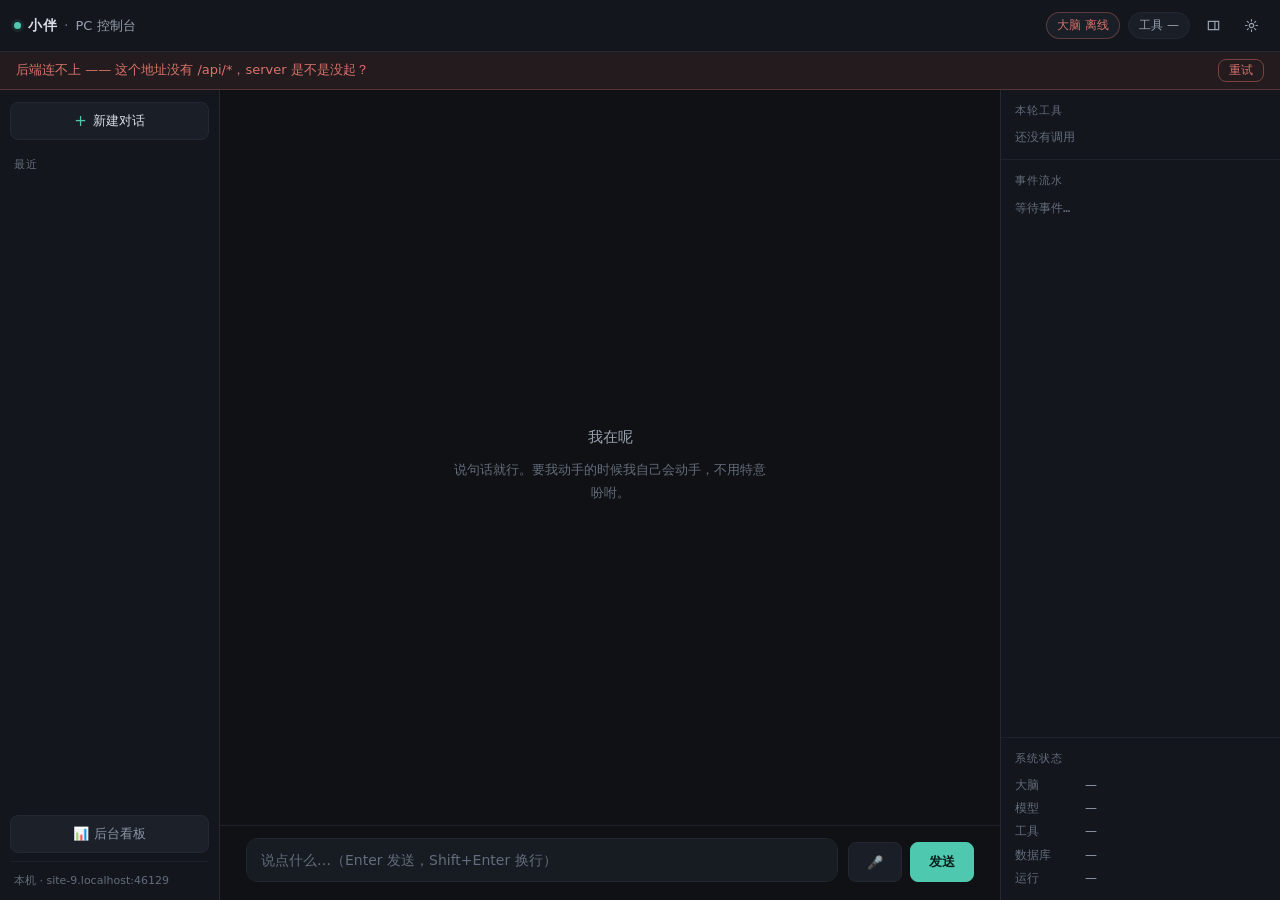
==== commit 0c0218f2: "feat: 记忆同步到手机(离线有记忆) + 控制台消息中心/文档传输 + 供应商模型选择 + 手机AI文档 + 离线提示词强化" ====
--- a/web/index.html
+++ b/web/index.html
@@ -132,14 +132,18 @@
 
   <div class="drawer-body">
     <label class="field">
+      <span class="field-label">供应商 <button class="link-btn" id="btn-refresh-models" type="button" style="float:right;font-size:11px;background:none;border:none;color:#4ec9b0;cursor:pointer">刷新模型</button></span>
+      <select id="cfg-provider-select" style="width:100%">
+        <option value="">（读取中…）</option>
+      </select>
+    </label>
+
+    <label class="field">
       <span class="field-label">模型</span>
-      <input id="cfg-model" list="model-options" placeholder="任意模型名，例如 deepseek/deepseek-flash" spellcheck="false">
-      <datalist id="model-options">
-        <option value="deepseek/deepseek-flash"></option>
-        <option value="deepseek/deepseek-chat"></option>
-        <option value="qwen2.5:7b"></option>
-        <option value="gpt-4o-mini"></option>
-      </datalist>
+      <select id="cfg-model-select" style="width:100%;margin-bottom:6px">
+        <option value="">（先选供应商）</option>
+      </select>
+      <input id="cfg-model" placeholder="也可以直接手打模型名" spellcheck="false">
     </label>
 
     <div class="field">
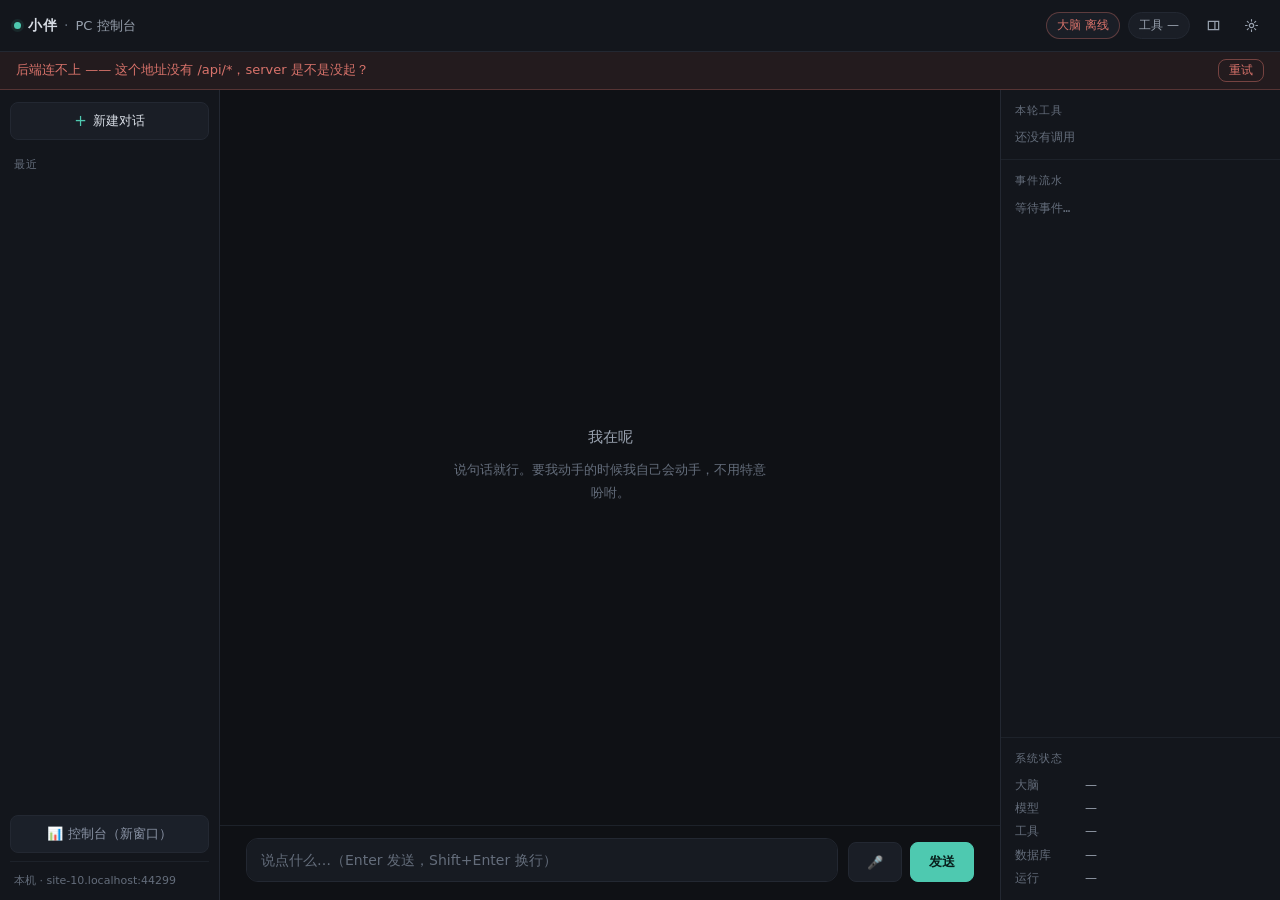
==== commit 6b773752: "fix: 看板按钮改跳独立控制台(:8771)，手机也能进" ====
--- a/web/index.html
+++ b/web/index.html
@@ -55,7 +55,7 @@
       </button>
       <div class="side-label">最近</div>
       <div class="session-list" id="session-list"></div>
-      <button class="new-btn" id="btn-dashboard" type="button" style="margin-top:8px;background:#1b2029;color:#8a93a5">📊 后台看板</button>
+      <button class="new-btn" id="btn-dashboard" type="button" style="margin-top:8px;background:#1b2029;color:#8a93a5">📊 控制台（新窗口）</button>
       <div class="side-foot" id="side-foot">连接中…</div>
     </aside>
 
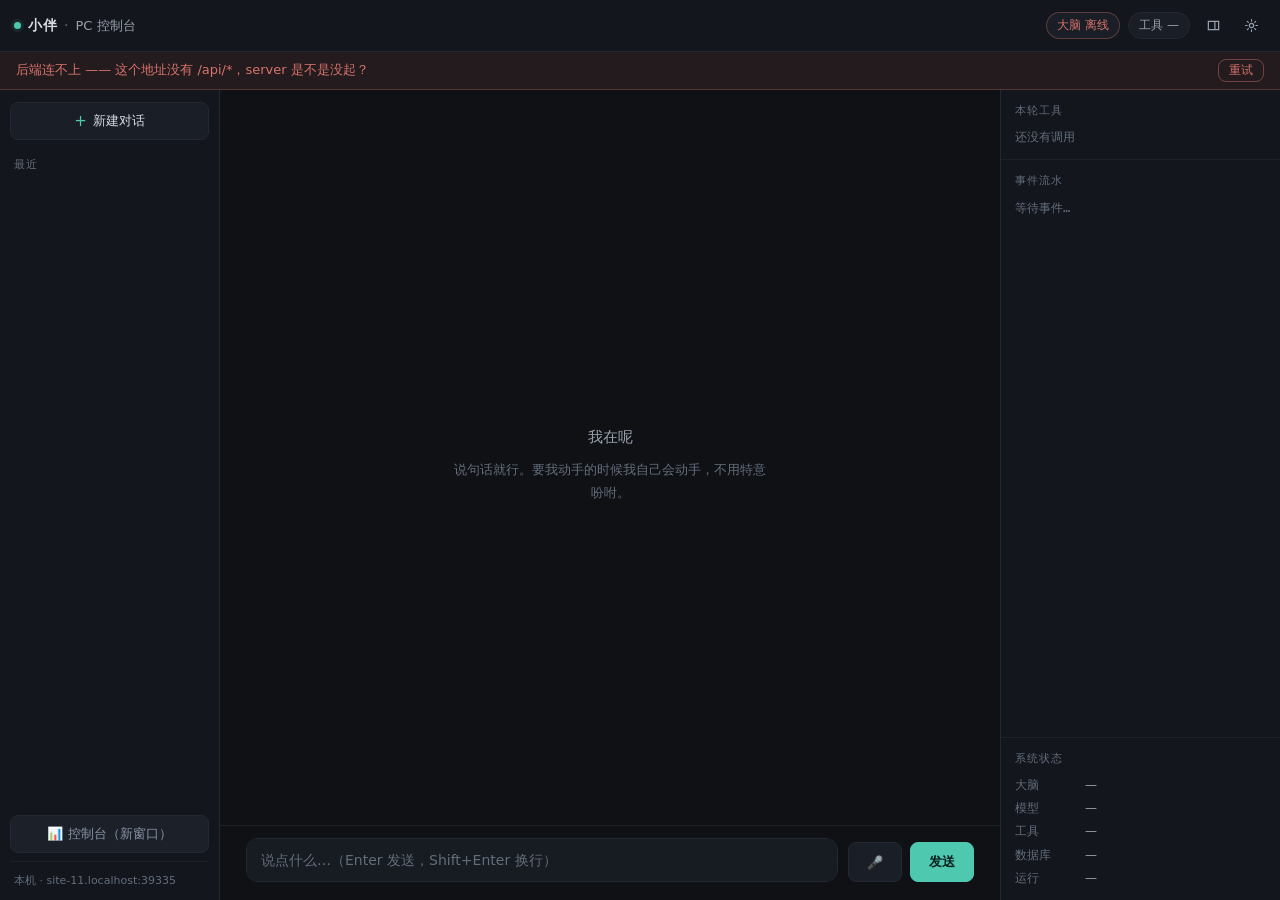
==== commit 0360e022: "fix: TTS 改用 COM SAPI.SpVoice（System.Speech 在这台机器上 SelectVoice 静默失败） + 语音列表/选择/试听/停止 + 控制台PIN改159270" ====
--- a/web/index.html
+++ b/web/index.html
@@ -180,6 +180,13 @@
           <input type="checkbox" id="cfg-voice-out">
           <span>回复时念出来（语音播报）</span>
         </label>
+        <select id="cfg-voice-name" style="width:100%;margin-top:6px">
+          <option value="">（读取中…）</option>
+        </select>
+        <div style="display:flex;gap:8px;margin-top:6px">
+          <button class="btn ghost" id="btn-voice-test" type="button" style="font-size:12px">试听</button>
+          <button class="btn ghost" id="btn-voice-stop" type="button" style="font-size:12px">停止</button>
+        </div>
         <div class="muted" id="voice-status" style="font-size:11px;margin-top:4px"></div>
       </div>
 
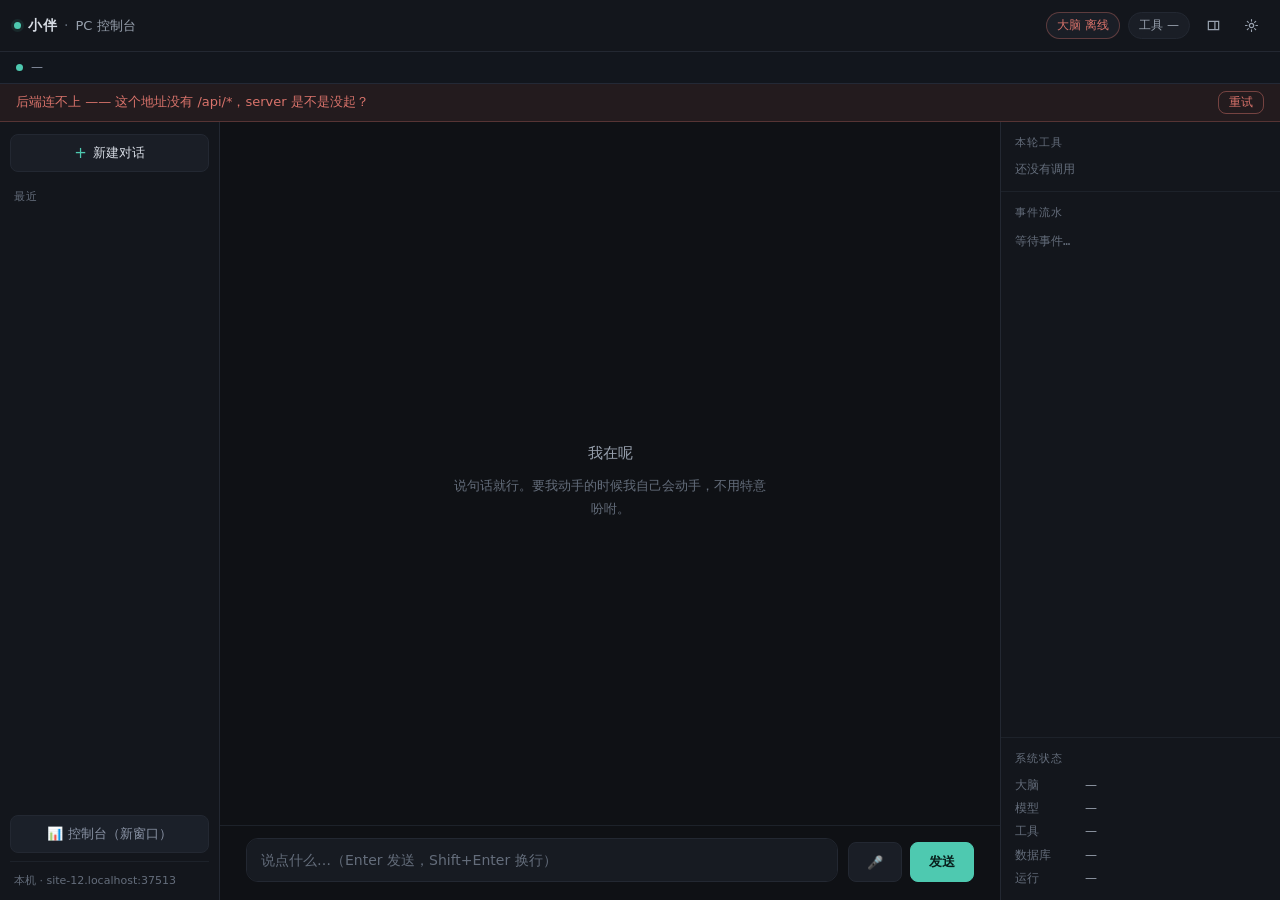
==== commit a9481845: "feat: pc.ui(UI元素枚举带坐标) + pc.click_text(按名字点) + 实时活动条(它在干嘛) —— 修AI靠截图猜坐标导致点不中的问题" ====
--- a/web/index.html
+++ b/web/index.html
@@ -41,6 +41,12 @@
       </button>
     </div>
   </header>
+
+  <div id="activity-bar" style="display:none;padding:6px 16px;background:#12161d;border-bottom:1px solid #232936;font-size:12px;color:#8a93a5;display:flex;align-items:center;gap:8px">
+    <span id="activity-dot" style="width:7px;height:7px;border-radius:50%;background:#4ec9b0;flex-shrink:0"></span>
+    <span id="activity-text" style="flex:1;overflow:hidden;text-overflow:ellipsis;white-space:nowrap">—</span>
+    <span id="activity-time" style="color:#6b7280;flex-shrink:0"></span>
+  </div>
 
   <div class="banner" id="banner" hidden>
     <span class="banner-text" id="banner-text"></span>
--- a/web/style.css
+++ b/web/style.css
@@ -888,3 +888,10 @@
   border-left-color: #e0a355;
   background: rgba(224, 163, 85, 0.08);
 }
+
+/* 实时活动条 */
+@keyframes pulse {
+  0%, 100% { opacity: 1; }
+  50% { opacity: .35; }
+}
+#activity-bar { font-family: inherit; }
